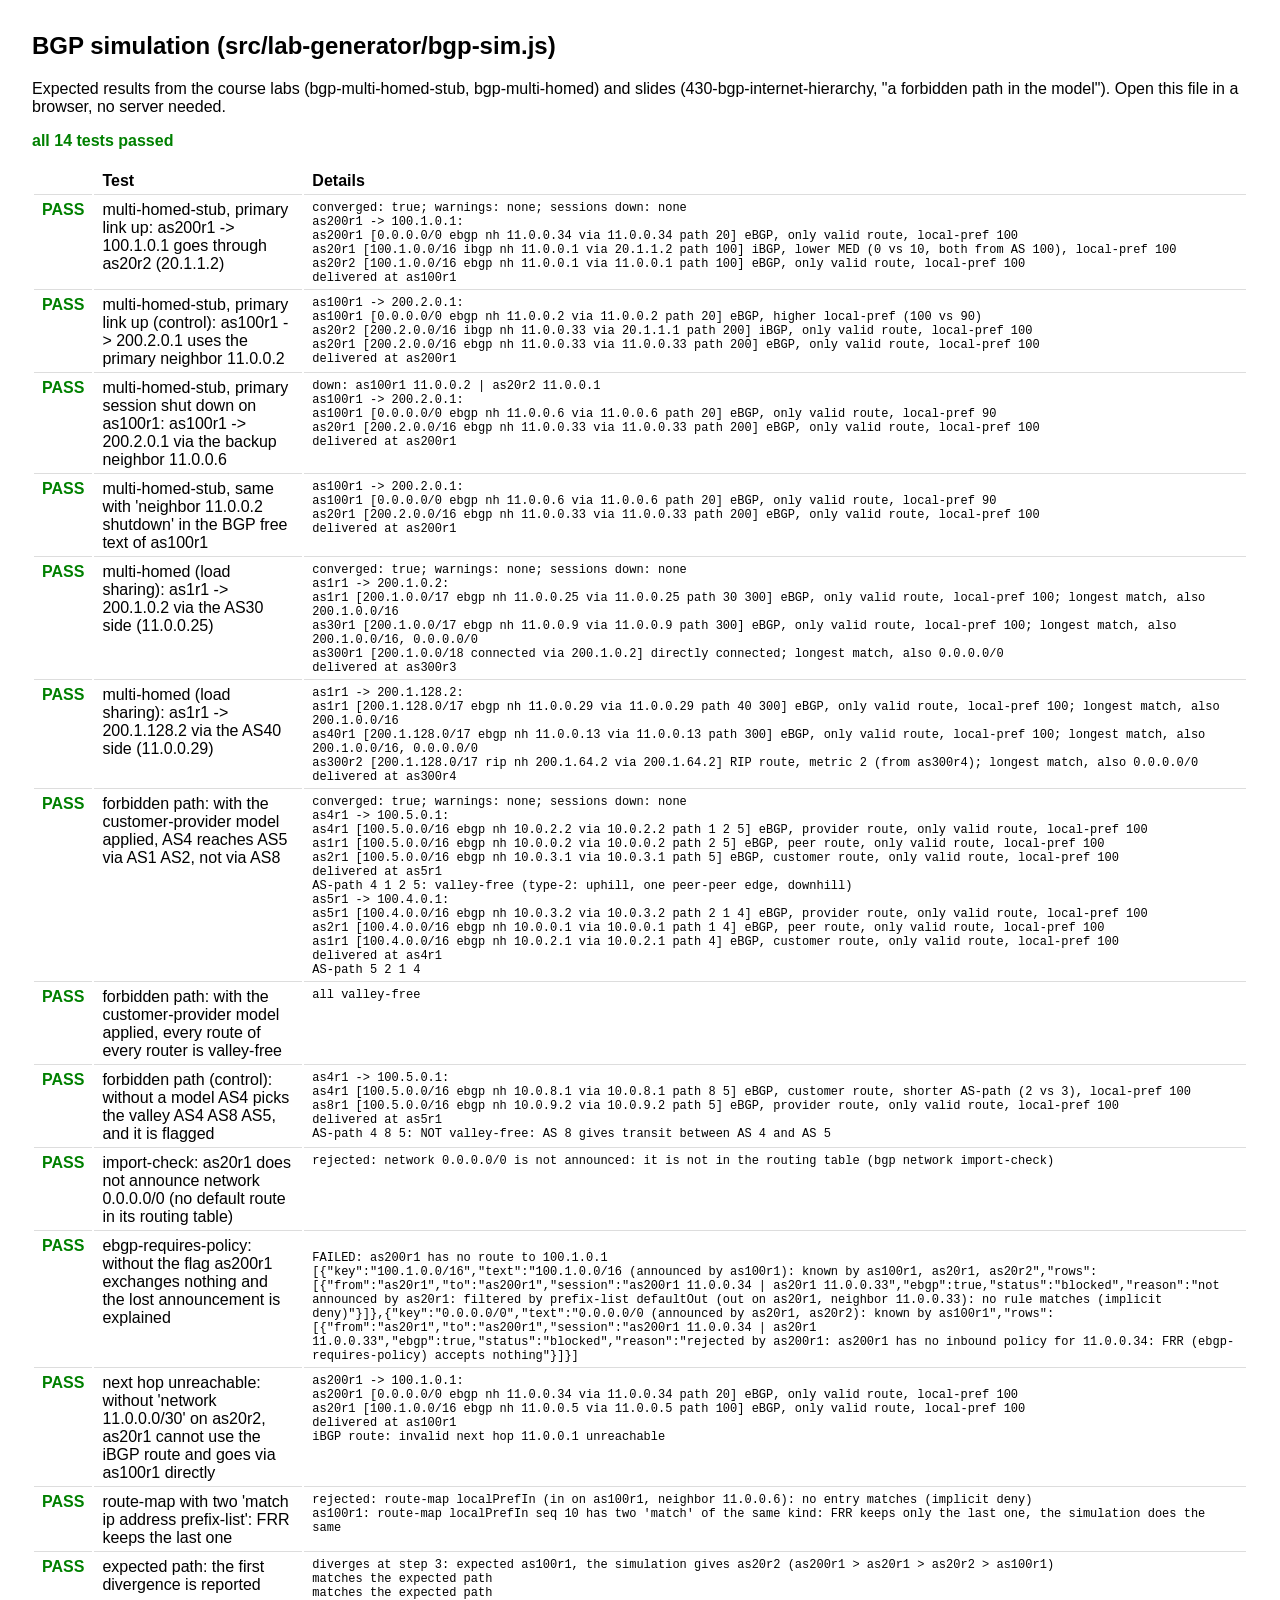
==== tests/tests.html @ db009b07 "Add BGP Mode to the Topology tab" ====
<!DOCTYPE html>
<html>

<head>
	<meta charset="utf-8" />
	<title>BGP simulation tests</title>
	<style>
		body { font-family: sans-serif; margin: 2em; }
		td, th { border-bottom: 1px solid #ddd; padding: 4px 8px; text-align: left; vertical-align: top; }
		.pass { color: green; font-weight: bold; }
		.fail { color: #C5000B; font-weight: bold; }
		pre { margin: 0; white-space: pre-wrap; font-size: 12px; }
	</style>
	<script>if (typeof JSON.clone !== "function") JSON.clone = function (obj) { return JSON.parse(JSON.stringify(obj)) }</script>
	<script src="../src/lab-generator/helper.js"></script>
	<script src="../src/lab-generator/bgp-policy.js"></script>
	<script src="../src/lab-generator/bgp-as.js"></script>
	<script src="../src/lab-generator/lint.js"></script>
	<script src="../src/lab-generator/models/model.js"></script>
	<script src="../src/lab-generator/bgp-sim.js"></script>
</head>

<body>
	<h2>BGP simulation (src/lab-generator/bgp-sim.js)</h2>
	<p>Expected results from the course labs (bgp-multi-homed-stub, bgp-multi-homed) and slides (430-bgp-internet-hierarchy, "a forbidden path in the model"). Open this file in a browser, no server needed.</p>
	<p id="summary"></p>
	<table id="results"><tr><th></th><th>Test</th><th>Details</th></tr></table>

	<script>
		/* ---- labs as in their frr.conf files, built with the generator model ---- */

		// routers: { name: { as, ifs: [[domain, ip], ...] (eth0, eth1...), networks, flags, rip, neighbors: [{ ip, as, in, out, defaultOriginate }], lists } }
		// lists: { "prefix-list": { name: [[action, prefix], ...] }, "access-list": {...}, "route-map": { name: [{ action, matches: [[match, list]], sets: [[set, value]] }] } }
		function buildLab(routers) {
			let netkit = [], id = 1;
			for (let name in routers) {
				let spec = routers[name], m = JSON.clone(backbone);
				m.name = name;
				m.type = "router";
				m.interfaces.if = spec.ifs.map((x, i) => ({ eth: { number: i, domain: x[0] }, ip: x[1] }));
				m.interfaces.counter = m.interfaces.if.length;
				if (spec.rip) Object.assign(m.routing.rip, { en: true, network: spec.rip, bgp: !!spec.ripBgp });
				if (spec.as) {
					let bgp = m.routing.bgp, lists = spec.lists || {}, ids = {};
					Object.assign(bgp, { en: true, as: String(spec.as), network: spec.networks || [] });
					for (let f of spec.flags || []) bgp[f] = true;
					for (let type of ["prefix-list", "access-list", "as-path", "route-map"]) {
						for (let pname in lists[type] || {}) {
							let p = { id: id++, type: type, name: pname, rules: [] };
							ids[type + " " + pname] = p.id;
							bgp.policies.push(p);
							lists[type][pname].forEach(function (r, i) {
								let rule = { seq: (i + 1) * (type == "route-map" ? 10 : 5), action: r.action || r[0] };
								if (type == "prefix-list") Object.assign(rule, { prefix: r[1], ge: null, le: null });
								if (type == "access-list") Object.assign(rule, { prefix: r[1], exactMatch: false });
								if (type == "as-path") rule.regex = r[1];
								if (type == "route-map") Object.assign(rule, {
									matches: (r.matches || []).map(x => ({ match: x[0], value: ids[ROUTE_MAP_MATCHES.find(d => d.match == x[0]).type + " " + x[1]] })),
									sets: (r.sets || []).map(x => ({ set: x[0], value: x[1] }))
								});
								p.rules.push(rule);
							});
						}
					}
					bgp.remote = (spec.neighbors || []).map(function (n) {
						let r = JSON.clone(backbone.routing.bgp.remote[0]);
						Object.assign(r, { neighbor: n.ip, as: String(n.as), defaultOriginate: !!n.defaultOriginate });
						for (let dir of ["in", "out"]) {
							for (let cmd in n[dir] || {}) r.apply[cmd][dir] = ids[NEIGHBOR_POLICY_CMDS.find(c => c.cmd == cmd).type + " " + n[dir][cmd]];
						}
						return r;
					});
				}
				netkit.push(m);
			}
			return netkit;
		}

		// lab bgp-multi-homed-stub: AS100 multi-homed to AS20, primary as20r2 (11.0.0.2), backup as20r1 (11.0.0.6, local-pref 90 in, MED 10 out)
		function multiHomedStub() {
			return buildLab({
				as100r1: {
					as: 100, ifs: [["E", "11.0.0.1/30"], ["F", "11.0.0.5/30"], ["J", "100.1.0.1/16"]], networks: ["100.1.0.0/16"],
					neighbors: [
						{ ip: "11.0.0.2", as: 20, out: { "prefix-list": "mineOutOnly" }, in: { "prefix-list": "defaultIn" } },
						{ ip: "11.0.0.6", as: 20, out: { "prefix-list": "mineOutOnly", "route-map": "metricOut" }, in: { "prefix-list": "defaultIn", "route-map": "localPrefIn" } }
					],
					lists: {
						"access-list": { myAggregate: [["permit", "100.1.0.0/16"]] },
						"prefix-list": { mineOutOnly: [["permit", "100.1.0.0/16"]], defaultIn: [["permit", "0.0.0.0/0"]] },
						"route-map": {
							metricOut: [{ action: "permit", matches: [["ip address", "myAggregate"]], sets: [["metric", "10"]] }],
							localPrefIn: [{ action: "permit", sets: [["local-preference", "90"]] }]
						}
					}
				},
				as200r1: {
					as: 200, ifs: [["A", "11.0.0.33/30"], ["B", "200.2.0.1/16"]], networks: ["200.2.0.0/16"], flags: ["noEbgpRequiresPolicy"],
					neighbors: [{ ip: "11.0.0.34", as: 20 }]
				},
				as20r1: {
					as: 20, ifs: [["A", "11.0.0.34/30"], ["F", "11.0.0.6/30"], ["C", "20.1.1.1/24"]],
					networks: ["20.1.1.0/24", "11.0.0.4/30", "11.0.0.32/30", "0.0.0.0/0"],
					neighbors: [
						{ ip: "11.0.0.33", as: 200, defaultOriginate: true, in: { "prefix-list": "as200In" }, out: { "prefix-list": "defaultOut" } },
						{ ip: "11.0.0.5", as: 100, defaultOriginate: true, in: { "prefix-list": "as100In" }, out: { "prefix-list": "defaultOut" } },
						{ ip: "20.1.1.2", as: 20 }
					],
					lists: { "prefix-list": { as200In: [["permit", "200.2.0.0/16"]], as100In: [["permit", "100.1.0.0/16"]], defaultOut: [["permit", "0.0.0.0/0"]] } }
				},
				as20r2: {
					as: 20, ifs: [["E", "11.0.0.2/30"], ["C", "20.1.1.2/24"]], networks: ["20.1.1.0/24", "11.0.0.0/30", "0.0.0.0/0"],
					neighbors: [
						{ ip: "11.0.0.1", as: 100, defaultOriginate: true, in: { "prefix-list": "as100In" }, out: { "prefix-list": "defaultOut" } },
						{ ip: "20.1.1.1", as: 20 }
					],
					lists: { "prefix-list": { as100In: [["permit", "100.1.0.0/16"]], defaultOut: [["permit", "0.0.0.0/0"]] } }
				}
			});
		}

		// lab bgp-multi-homed: AS300 announces 200.1.0.0/16 to both providers, 200.1.0.0/17 only to AS30, 200.1.128.0/17 only to AS40
		function multiHomed() {
			let as300 = (eth0, eth1, peer, peerAs, half) => ({
				as: 300, ifs: [eth0, eth1], rip: ["200.1.0.0/16"], ripBgp: true, networks: ["200.1.0.0/16", half], flags: ["noNetworkImportCheck"],
				neighbors: [{ ip: peer, as: peerAs, out: { "prefix-list": "mineOutOnly" }, in: { "prefix-list": "defaultIn" } }],
				lists: { "prefix-list": { mineOutOnly: [["permit", "200.1.0.0/16"], ["permit", half]], defaultIn: [["permit", "0.0.0.0/0"]] } }
			});
			let provider = (as, ifs, lan, toAs300, as300Ip, toAs1, half) => ({
				as: as, ifs: ifs, networks: [lan, toAs300], flags: ["noEbgpRequiresPolicy"],
				neighbors: [
					{ ip: as300Ip, as: 300, defaultOriginate: true, in: { "prefix-list": "as300In" }, out: { "prefix-list": "defaultRoute" } },
					{ ip: toAs1, as: 1, in: { "prefix-list": "defaultRoute" } }
				],
				lists: { "prefix-list": { as300In: [["permit", "200.1.0.0/16"], ["permit", half]], defaultRoute: [["permit", "0.0.0.0/0"]] } }
			});
			return buildLab({
				as1r1: {
					as: 1, ifs: [["Q", "11.0.0.30/30"], ["S", "11.0.0.26/30"]], networks: ["11.0.0.24/30", "11.0.0.28/30", "0.0.0.0/0"], flags: ["noNetworkImportCheck"],
					neighbors: [
						{ ip: "11.0.0.25", as: 30, out: { "prefix-list": "defaultOut" }, in: { "prefix-list": "acceptAny" } },
						{ ip: "11.0.0.29", as: 40, out: { "prefix-list": "defaultOut" }, in: { "prefix-list": "acceptAny" } }
					],
					lists: { "prefix-list": { defaultOut: [["permit", "0.0.0.0/0"]], acceptAny: [["permit", "any"]] } }
				},
				as30r1: provider(30, [["N", "11.0.0.10/30"], ["R", "30.3.3.1/24"], ["S", "11.0.0.25/30"]], "30.3.3.0/24", "11.0.0.8/30", "11.0.0.9", "11.0.0.26", "200.1.0.0/17"),
				as40r1: provider(40, [["O", "11.0.0.14/30"], ["P", "40.4.4.1/24"], ["Q", "11.0.0.29/30"]], "40.4.4.0/24", "11.0.0.12/30", "11.0.0.13", "11.0.0.30", "200.1.128.0/17"),
				as300r1: as300(["N", "11.0.0.9/30"], ["Y", "200.1.0.1/18"], "11.0.0.10", 30, "200.1.0.0/17"),
				as300r2: as300(["O", "11.0.0.13/30"], ["X", "200.1.64.1/18"], "11.0.0.14", 40, "200.1.128.0/17"),
				as300r3: { ifs: [["M", "200.1.128.1/17"], ["Y", "200.1.0.2/18"]], rip: ["200.1.0.0/16"] },
				as300r4: { ifs: [["X", "200.1.64.2/18"], ["M", "200.1.128.2/17"]], rip: ["200.1.0.0/16"] }
			});
		}

		// slide "a forbidden path in the model": AS8 is a customer of AS4 and AS5, the path AS4 AS8 AS5 is a valley
		var HIERARCHY = [[1, "peer", 2], [3, "c2p", 1], [4, "c2p", 1], [5, "c2p", 2], [3, "peer", 4], [6, "c2p", 3], [7, "c2p", 3], [7, "c2p", 4], [8, "c2p", 4], [8, "c2p", 5], [9, "c2p", 5]];
		function hierarchy(model) {
			let routers = {};
			for (let x = 1; x <= 9; x++) routers["as" + x + "r1"] = { as: x, ifs: [["LAN" + x, "100." + x + ".0.1/16"]], networks: ["100." + x + ".0.0/16"], flags: ["noEbgpRequiresPolicy"], neighbors: [] };
			HIERARCHY.forEach(function (rel, k) {
				let [a, , b] = rel, ra = routers["as" + a + "r1"], rb = routers["as" + b + "r1"], net = "10.0." + k + ".";
				ra.ifs.push(["L" + a + "-" + b, net + "1/30"]);
				rb.ifs.push(["L" + a + "-" + b, net + "2/30"]);
				ra.neighbors.push({ ip: net + "2", as: b });
				rb.neighbors.push({ ip: net + "1", as: a });
			});
			let bgpAs = { relations: HIERARCHY.map(r => ({ a: String(r[0]), b: String(r[2]), type: r[1] })), ases: {} };
			let netkit = buildLab(routers);
			for (let x = 1; x <= 9; x++) bgpAs.ases[x] = { model: model, lp: Object.assign({}, DEFAULT_LOCAL_PREF) };
			// "Apply" of every auto-generated route-map, as in the BGP policies of each router
			for (let m of netkit) for (let r of m.routing.bgp.remote) r.auto = { in: "applied", out: "applied" };
			return { netkit: netkit, bgpAs: bgpAs };
		}

		/* ---- tests ---- */

		function runBgpSimTests() {
			let results = [];
			let test = function (name, fn) {
				try {
					let detail = [], ok = fn(detail);
					results.push({ name: name, ok: ok, detail: detail.join("\n") });
				} catch (e) {
					results.push({ name: name, ok: false, detail: "exception: " + (e.stack || e) });
				}
			};
			let show = t => (t.hops.filter(h => h.prefix).map(h => h.m + " [" + h.prefix + " " + h.type + (h.nh ? " nh " + h.nh : "") + " via " + h.via + (h.path !== undefined ? " path " + h.path : "") + "] " + h.reason).join("\n")
				+ "\n" + (t.delivered ? "delivered at " + t.end : "FAILED: " + t.fail));
			let trace = (sim, src, dst, detail) => {
				let t = bgpSimTrace(sim, src, parseIp(dst));
				detail.push(src + " -> " + dst + ":\n" + show(t));
				return t;
			};
			let hopOf = (t, name) => t.hops.find(h => h.m == name) || {};
			let downKey = (sim, router, ip) => sim.sessions.find(s => s.ends.some(e => e.r.name == router && e.remote.neighbor == ip)).key;
			let noProblems = function (sim, detail) {
				let down = sim.sessions.filter(s => !s.up);
				detail.push("converged: " + sim.converged + "; warnings: " + (sim.warnings.map(w => w.text).join("; ") || "none") + "; sessions down: " + (down.map(s => s.label).join(", ") || "none"));
				return sim.converged && !down.length;
			};
			let bgpAs0 = { relations: [], ases: {} };

			test("multi-homed-stub, primary link up: as200r1 -> 100.1.0.1 goes through as20r2 (20.1.1.2)", function (detail) {
				let sim = bgpSimulate(multiHomedStub(), bgpAs0);
				let ok = noProblems(sim, detail);
				let t = trace(sim, "as200r1", "100.1.0.1", detail);
				return ok && t.delivered && hopOf(t, "as20r1").via == "20.1.1.2" && hopOf(t, "as20r1").next == "as20r2";
			});

			test("multi-homed-stub, primary link up (control): as100r1 -> 200.2.0.1 uses the primary neighbor 11.0.0.2", function (detail) {
				let sim = bgpSimulate(multiHomedStub(), bgpAs0);
				let t = trace(sim, "as100r1", "200.2.0.1", detail);
				return t.delivered && t.hops[0].via == "11.0.0.2";
			});

			test("multi-homed-stub, primary session shut down on as100r1: as100r1 -> 200.2.0.1 via the backup neighbor 11.0.0.6", function (detail) {
				let lab = multiHomedStub(), sim0 = bgpSimulate(lab, bgpAs0), key = downKey(sim0, "as100r1", "11.0.0.2"), down = { sessions: {}, domains: {} };
				down.sessions[key] = true;
				let sim = bgpSimulate(lab, bgpAs0, { down: down });
				detail.push("down: " + key);
				let t = trace(sim, "as100r1", "200.2.0.1", detail);
				return t.delivered && t.hops[0].via == "11.0.0.6" && t.hops[0].next == "as20r1";
			});

			test("multi-homed-stub, same with 'neighbor 11.0.0.2 shutdown' in the BGP free text of as100r1", function (detail) {
				let lab = multiHomedStub();
				lab.find(m => m.name == "as100r1").routing.bgp.free = "neighbor 11.0.0.2 shutdown";
				let sim = bgpSimulate(lab, bgpAs0);
				let t = trace(sim, "as100r1", "200.2.0.1", detail);
				return t.delivered && t.hops[0].via == "11.0.0.6";
			});

			test("multi-homed (load sharing): as1r1 -> 200.1.0.2 via the AS30 side (11.0.0.25)", function (detail) {
				let sim = bgpSimulate(multiHomed(), bgpAs0);
				let ok = noProblems(sim, detail);
				let t = trace(sim, "as1r1", "200.1.0.2", detail);
				return ok && t.hops[0].via == "11.0.0.25" && t.hops[0].prefix == "200.1.0.0/17" && t.delivered;
			});

			test("multi-homed (load sharing): as1r1 -> 200.1.128.2 via the AS40 side (11.0.0.29)", function (detail) {
				let sim = bgpSimulate(multiHomed(), bgpAs0);
				let t = trace(sim, "as1r1", "200.1.128.2", detail);
				return t.hops[0].via == "11.0.0.29" && t.hops[0].prefix == "200.1.128.0/17" && t.delivered;
			});

			test("forbidden path: with the customer-provider model applied, AS4 reaches AS5 via AS1 AS2, not via AS8", function (detail) {
				let lab = hierarchy("cp"), sim = bgpSimulate(lab.netkit, lab.bgpAs);
				let ok = noProblems(sim, detail);
				let t = trace(sim, "as4r1", "100.5.0.1", detail), ases = bgpSimRouteAses(t), v = bgpSimValley(lab.bgpAs, ases);
				detail.push("AS-path " + ases.join(" ") + ": " + v.text);
				let back = trace(sim, "as5r1", "100.4.0.1", detail), backAses = bgpSimRouteAses(back);
				detail.push("AS-path " + backAses.join(" "));
				return ok && ases.join(" ") == "4 1 2 5" && v.status == "type-2" && t.delivered && backAses.join(" ") == "5 2 1 4" && back.delivered;
			});

			test("forbidden path: with the customer-provider model applied, every route of every router is valley-free", function (detail) {
				let lab = hierarchy("cp"), sim = bgpSimulate(lab.netkit, lab.bgpAs), bad = [];
				for (let R of sim.routers) for (let k in R.best) {
					let b = R.best[k], v = b.local ? null : bgpSimValley(lab.bgpAs, [R.asn].concat(b.path));
					if (v && v.status != "type-1" && v.status != "type-2") bad.push(R.name + " " + k + " path " + b.path.join(" ") + ": " + v.text);
				}
				detail.push(bad.join("\n") || "all valley-free");
				return !bad.length;
			});

			test("forbidden path (control): without a model AS4 picks the valley AS4 AS8 AS5, and it is flagged", function (detail) {
				let lab = hierarchy("none"), sim = bgpSimulate(lab.netkit, lab.bgpAs);
				let t = trace(sim, "as4r1", "100.5.0.1", detail), ases = bgpSimRouteAses(t), v = bgpSimValley(lab.bgpAs, ases);
				detail.push("AS-path " + ases.join(" ") + ": " + v.text);
				return ases.join(" ") == "4 8 5" && v.status == "invalid";
			});

			/* engine details the labs above rely on */

			test("import-check: as20r1 does not announce network 0.0.0.0/0 (no default route in its routing table)", function (detail) {
				let sim = bgpSimulate(multiHomedStub(), bgpAs0), r = (sim.byName.as20r1.table["0.0.0.0/0"] || []).find(x => x.local);
				detail.push(r ? r.status + ": " + r.reason : "no local route");
				return r && r.status == "rejected" && /import-check/.test(r.reason);
			});

			test("ebgp-requires-policy: without the flag as200r1 exchanges nothing and the lost announcement is explained", function (detail) {
				let lab = multiHomedStub();
				lab.find(m => m.name == "as200r1").routing.bgp.noEbgpRequiresPolicy = false;
				let sim = bgpSimulate(lab, bgpAs0), q = bgpSimQuery(sim, { source: "as200r1", dest: "100.1.0.1" }), t = q.traces[0];
				detail.push(show(t), JSON.stringify(t.lost));
				return !t.delivered && t.lost.some(l => l.rows.some(r => /ebgp-requires-policy/.test(r.reason)));
			});

			test("next hop unreachable: without 'network 11.0.0.0/30' on as20r2, as20r1 cannot use the iBGP route and goes via as100r1 directly", function (detail) {
				let lab = multiHomedStub();
				let r2 = lab.find(m => m.name == "as20r2");
				r2.routing.bgp.network = r2.routing.bgp.network.filter(n => n != "11.0.0.0/30");
				let sim = bgpSimulate(lab, bgpAs0), t = trace(sim, "as200r1", "100.1.0.1", detail);
				let ibgp = sim.byName.as20r1.table["100.1.0.0/16"].find(r => !r.ebgp);
				detail.push("iBGP route: " + ibgp.status + " " + ibgp.reason);
				return ibgp.status == "invalid" && hopOf(t, "as20r1").next == "as100r1";
			});

			test("route-map with two 'match ip address prefix-list': FRR keeps the last one", function (detail) {
				let lab = multiHomedStub(), r1 = lab.find(m => m.name == "as100r1"), bgp = r1.routing.bgp;
				let pl = (name, prefix) => { let p = { id: 900 + bgp.policies.length, type: "prefix-list", name: name, rules: [{ seq: 5, action: "permit", prefix: prefix, ge: null, le: null }] }; bgp.policies.push(p); return p.id; };
				let rm = bgp.policies.find(p => p.name == "localPrefIn");
				rm.rules[0].matches = [{ match: "ip address prefix-list", value: pl("defaultOnly", "0.0.0.0/0") }, { match: "ip address prefix-list", value: pl("nothing", "1.2.3.0/24") }];
				let sim = bgpSimulate(lab, bgpAs0), r = sim.byName.as100r1.table["0.0.0.0/0"].find(x => x.end.remote.neighbor == "11.0.0.6");
				detail.push(r.status + ": " + r.reason, sim.warnings.map(w => w.text).join("\n"));
				return r.status == "rejected" && /no entry matches/.test(r.reason) && sim.warnings.some(w => /keeps only the last/.test(w.text));
			});

			test("expected path: the first divergence is reported", function (detail) {
				let sim = bgpSimulate(multiHomedStub(), bgpAs0), t = bgpSimTrace(sim, "as200r1", parseIp("100.1.0.1"));
				let a = bgpSimExpected(sim, t, "as200r1 as20r1 as100r1"), b = bgpSimExpected(sim, t, "200 20 100"), c = bgpSimExpected(sim, t, "as200r1 as20r1 as20r2 as100r1");
				detail.push(a.text, b.text, c.text);
				return !a.ok && a.index == 2 && b.ok && c.ok;
			});
			return results;
		}
	</script>
	<script>
		(function () {
			let results = runBgpSimTests(), table = document.getElementById("results");
			for (let r of results) {
				let tr = table.insertRow();
				tr.insertCell().innerHTML = r.ok ? '<span class="pass">PASS</span>' : '<span class="fail">FAIL</span>';
				tr.insertCell().textContent = r.name;
				let pre = document.createElement("pre");
				pre.textContent = r.detail;
				tr.insertCell().appendChild(pre);
			}
			let failed = results.filter(r => !r.ok).length;
			let s = document.getElementById("summary");
			s.className = failed ? "fail" : "pass";
			s.textContent = failed ? failed + " of " + results.length + " tests FAILED" : "all " + results.length + " tests passed";
		})();
	</script>
</body>

</html>
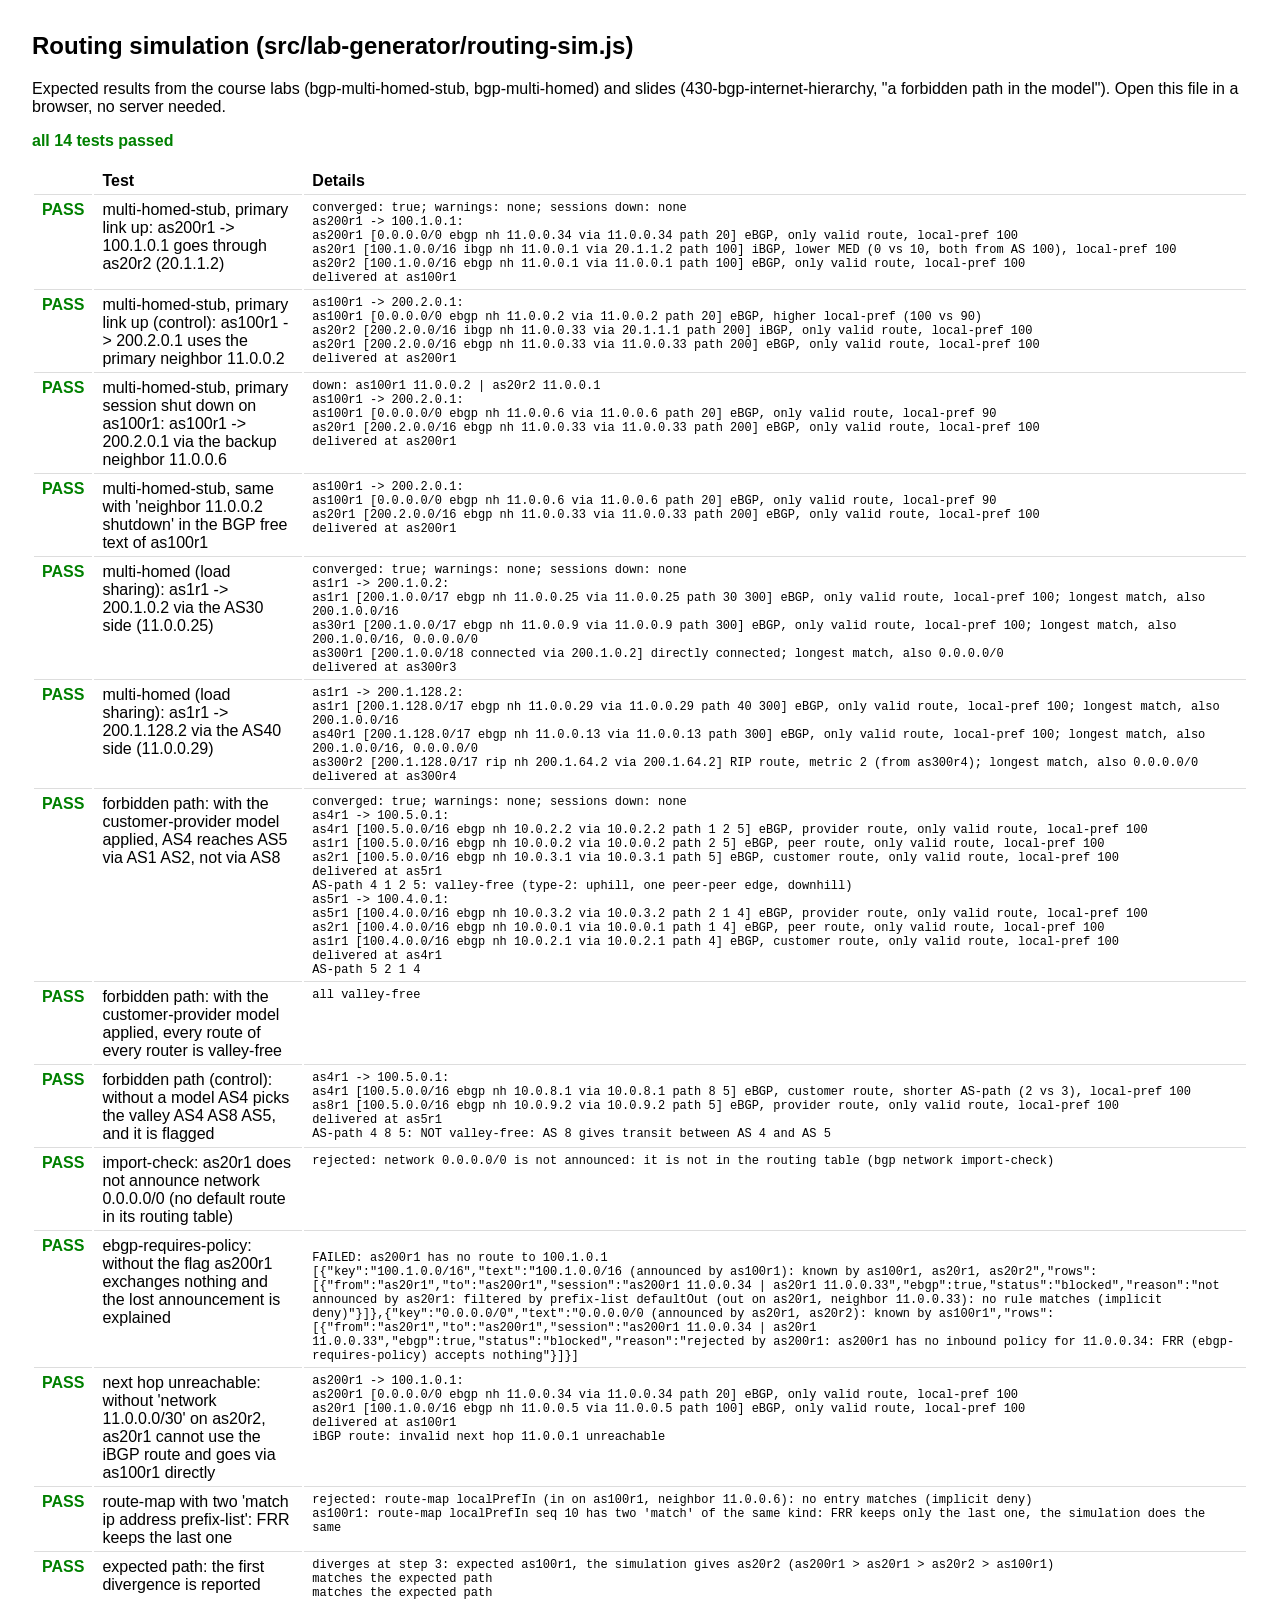
==== commit 303ab42c: "Rename BGP Mode to Routing Mode and simulate the whole control plane bgp-sim.js becomes routing-sim." ====
--- a/tests/tests.html
+++ b/tests/tests.html
@@ -3,7 +3,7 @@
 
 <head>
 	<meta charset="utf-8" />
-	<title>BGP simulation tests</title>
+	<title>Routing simulation tests</title>
 	<style>
 		body { font-family: sans-serif; margin: 2em; }
 		td, th { border-bottom: 1px solid #ddd; padding: 4px 8px; text-align: left; vertical-align: top; }
@@ -17,11 +17,11 @@
 	<script src="../src/lab-generator/bgp-as.js"></script>
 	<script src="../src/lab-generator/lint.js"></script>
 	<script src="../src/lab-generator/models/model.js"></script>
-	<script src="../src/lab-generator/bgp-sim.js"></script>
+	<script src="../src/lab-generator/routing-sim.js"></script>
 </head>
 
 <body>
-	<h2>BGP simulation (src/lab-generator/bgp-sim.js)</h2>
+	<h2>Routing simulation (src/lab-generator/routing-sim.js)</h2>
 	<p>Expected results from the course labs (bgp-multi-homed-stub, bgp-multi-homed) and slides (430-bgp-internet-hierarchy, "a forbidden path in the model"). Open this file in a browser, no server needed.</p>
 	<p id="summary"></p>
 	<table id="results"><tr><th></th><th>Test</th><th>Details</th></tr></table>
@@ -39,6 +39,7 @@
 				m.type = "router";
 				m.interfaces.if = spec.ifs.map((x, i) => ({ eth: { number: i, domain: x[0] }, ip: x[1] }));
 				m.interfaces.counter = m.interfaces.if.length;
+				m.routing.bgp.ebgpToIgp = false;	// these labs redistribute bgp into rip as written
 				if (spec.rip) Object.assign(m.routing.rip, { en: true, network: spec.rip, bgp: !!spec.ripBgp });
 				if (spec.as) {
 					let bgp = m.routing.bgp, lists = spec.lists || {}, ids = {};
@@ -174,7 +175,7 @@
 
 		/* ---- tests ---- */
 
-		function runBgpSimTests() {
+		function runRoutingSimTests() {
 			let results = [];
 			let test = function (name, fn) {
 				try {
@@ -187,7 +188,7 @@
 			let show = t => (t.hops.filter(h => h.prefix).map(h => h.m + " [" + h.prefix + " " + h.type + (h.nh ? " nh " + h.nh : "") + " via " + h.via + (h.path !== undefined ? " path " + h.path : "") + "] " + h.reason).join("\n")
 				+ "\n" + (t.delivered ? "delivered at " + t.end : "FAILED: " + t.fail));
 			let trace = (sim, src, dst, detail) => {
-				let t = bgpSimTrace(sim, src, parseIp(dst));
+				let t = routingSimTrace(sim, src, parseIp(dst));
 				detail.push(src + " -> " + dst + ":\n" + show(t));
 				return t;
 			};
@@ -201,22 +202,22 @@
 			let bgpAs0 = { relations: [], ases: {} };
 
 			test("multi-homed-stub, primary link up: as200r1 -> 100.1.0.1 goes through as20r2 (20.1.1.2)", function (detail) {
-				let sim = bgpSimulate(multiHomedStub(), bgpAs0);
+				let sim = routingSimulate(multiHomedStub(), bgpAs0);
 				let ok = noProblems(sim, detail);
 				let t = trace(sim, "as200r1", "100.1.0.1", detail);
 				return ok && t.delivered && hopOf(t, "as20r1").via == "20.1.1.2" && hopOf(t, "as20r1").next == "as20r2";
 			});
 
 			test("multi-homed-stub, primary link up (control): as100r1 -> 200.2.0.1 uses the primary neighbor 11.0.0.2", function (detail) {
-				let sim = bgpSimulate(multiHomedStub(), bgpAs0);
+				let sim = routingSimulate(multiHomedStub(), bgpAs0);
 				let t = trace(sim, "as100r1", "200.2.0.1", detail);
 				return t.delivered && t.hops[0].via == "11.0.0.2";
 			});
 
 			test("multi-homed-stub, primary session shut down on as100r1: as100r1 -> 200.2.0.1 via the backup neighbor 11.0.0.6", function (detail) {
-				let lab = multiHomedStub(), sim0 = bgpSimulate(lab, bgpAs0), key = downKey(sim0, "as100r1", "11.0.0.2"), down = { sessions: {}, domains: {} };
+				let lab = multiHomedStub(), sim0 = routingSimulate(lab, bgpAs0), key = downKey(sim0, "as100r1", "11.0.0.2"), down = { sessions: {}, domains: {} };
 				down.sessions[key] = true;
-				let sim = bgpSimulate(lab, bgpAs0, { down: down });
+				let sim = routingSimulate(lab, bgpAs0, { down: down });
 				detail.push("down: " + key);
 				let t = trace(sim, "as100r1", "200.2.0.1", detail);
 				return t.delivered && t.hops[0].via == "11.0.0.6" && t.hops[0].next == "as20r1";
@@ -225,26 +226,26 @@
 			test("multi-homed-stub, same with 'neighbor 11.0.0.2 shutdown' in the BGP free text of as100r1", function (detail) {
 				let lab = multiHomedStub();
 				lab.find(m => m.name == "as100r1").routing.bgp.free = "neighbor 11.0.0.2 shutdown";
-				let sim = bgpSimulate(lab, bgpAs0);
+				let sim = routingSimulate(lab, bgpAs0);
 				let t = trace(sim, "as100r1", "200.2.0.1", detail);
 				return t.delivered && t.hops[0].via == "11.0.0.6";
 			});
 
 			test("multi-homed (load sharing): as1r1 -> 200.1.0.2 via the AS30 side (11.0.0.25)", function (detail) {
-				let sim = bgpSimulate(multiHomed(), bgpAs0);
+				let sim = routingSimulate(multiHomed(), bgpAs0);
 				let ok = noProblems(sim, detail);
 				let t = trace(sim, "as1r1", "200.1.0.2", detail);
 				return ok && t.hops[0].via == "11.0.0.25" && t.hops[0].prefix == "200.1.0.0/17" && t.delivered;
 			});
 
 			test("multi-homed (load sharing): as1r1 -> 200.1.128.2 via the AS40 side (11.0.0.29)", function (detail) {
-				let sim = bgpSimulate(multiHomed(), bgpAs0);
+				let sim = routingSimulate(multiHomed(), bgpAs0);
 				let t = trace(sim, "as1r1", "200.1.128.2", detail);
 				return t.hops[0].via == "11.0.0.29" && t.hops[0].prefix == "200.1.128.0/17" && t.delivered;
 			});
 
 			test("forbidden path: with the customer-provider model applied, AS4 reaches AS5 via AS1 AS2, not via AS8", function (detail) {
-				let lab = hierarchy("cp"), sim = bgpSimulate(lab.netkit, lab.bgpAs);
+				let lab = hierarchy("cp"), sim = routingSimulate(lab.netkit, lab.bgpAs);
 				let ok = noProblems(sim, detail);
 				let t = trace(sim, "as4r1", "100.5.0.1", detail), ases = bgpSimRouteAses(t), v = bgpSimValley(lab.bgpAs, ases);
 				detail.push("AS-path " + ases.join(" ") + ": " + v.text);
@@ -254,7 +255,7 @@
 			});
 
 			test("forbidden path: with the customer-provider model applied, every route of every router is valley-free", function (detail) {
-				let lab = hierarchy("cp"), sim = bgpSimulate(lab.netkit, lab.bgpAs), bad = [];
+				let lab = hierarchy("cp"), sim = routingSimulate(lab.netkit, lab.bgpAs), bad = [];
 				for (let R of sim.routers) for (let k in R.best) {
 					let b = R.best[k], v = b.local ? null : bgpSimValley(lab.bgpAs, [R.asn].concat(b.path));
 					if (v && v.status != "type-1" && v.status != "type-2") bad.push(R.name + " " + k + " path " + b.path.join(" ") + ": " + v.text);
@@ -264,7 +265,7 @@
 			});
 
 			test("forbidden path (control): without a model AS4 picks the valley AS4 AS8 AS5, and it is flagged", function (detail) {
-				let lab = hierarchy("none"), sim = bgpSimulate(lab.netkit, lab.bgpAs);
+				let lab = hierarchy("none"), sim = routingSimulate(lab.netkit, lab.bgpAs);
 				let t = trace(sim, "as4r1", "100.5.0.1", detail), ases = bgpSimRouteAses(t), v = bgpSimValley(lab.bgpAs, ases);
 				detail.push("AS-path " + ases.join(" ") + ": " + v.text);
 				return ases.join(" ") == "4 8 5" && v.status == "invalid";
@@ -273,7 +274,7 @@
 			/* engine details the labs above rely on */
 
 			test("import-check: as20r1 does not announce network 0.0.0.0/0 (no default route in its routing table)", function (detail) {
-				let sim = bgpSimulate(multiHomedStub(), bgpAs0), r = (sim.byName.as20r1.table["0.0.0.0/0"] || []).find(x => x.local);
+				let sim = routingSimulate(multiHomedStub(), bgpAs0), r = (sim.byName.as20r1.table["0.0.0.0/0"] || []).find(x => x.local);
 				detail.push(r ? r.status + ": " + r.reason : "no local route");
 				return r && r.status == "rejected" && /import-check/.test(r.reason);
 			});
@@ -281,7 +282,7 @@
 			test("ebgp-requires-policy: without the flag as200r1 exchanges nothing and the lost announcement is explained", function (detail) {
 				let lab = multiHomedStub();
 				lab.find(m => m.name == "as200r1").routing.bgp.noEbgpRequiresPolicy = false;
-				let sim = bgpSimulate(lab, bgpAs0), q = bgpSimQuery(sim, { source: "as200r1", dest: "100.1.0.1" }), t = q.traces[0];
+				let sim = routingSimulate(lab, bgpAs0), q = routingSimQuery(sim, { source: "as200r1", dest: "100.1.0.1" }), t = q.traces[0];
 				detail.push(show(t), JSON.stringify(t.lost));
 				return !t.delivered && t.lost.some(l => l.rows.some(r => /ebgp-requires-policy/.test(r.reason)));
 			});
@@ -290,7 +291,7 @@
 				let lab = multiHomedStub();
 				let r2 = lab.find(m => m.name == "as20r2");
 				r2.routing.bgp.network = r2.routing.bgp.network.filter(n => n != "11.0.0.0/30");
-				let sim = bgpSimulate(lab, bgpAs0), t = trace(sim, "as200r1", "100.1.0.1", detail);
+				let sim = routingSimulate(lab, bgpAs0), t = trace(sim, "as200r1", "100.1.0.1", detail);
 				let ibgp = sim.byName.as20r1.table["100.1.0.0/16"].find(r => !r.ebgp);
 				detail.push("iBGP route: " + ibgp.status + " " + ibgp.reason);
 				return ibgp.status == "invalid" && hopOf(t, "as20r1").next == "as100r1";
@@ -301,14 +302,14 @@
 				let pl = (name, prefix) => { let p = { id: 900 + bgp.policies.length, type: "prefix-list", name: name, rules: [{ seq: 5, action: "permit", prefix: prefix, ge: null, le: null }] }; bgp.policies.push(p); return p.id; };
 				let rm = bgp.policies.find(p => p.name == "localPrefIn");
 				rm.rules[0].matches = [{ match: "ip address prefix-list", value: pl("defaultOnly", "0.0.0.0/0") }, { match: "ip address prefix-list", value: pl("nothing", "1.2.3.0/24") }];
-				let sim = bgpSimulate(lab, bgpAs0), r = sim.byName.as100r1.table["0.0.0.0/0"].find(x => x.end.remote.neighbor == "11.0.0.6");
+				let sim = routingSimulate(lab, bgpAs0), r = sim.byName.as100r1.table["0.0.0.0/0"].find(x => x.end.remote.neighbor == "11.0.0.6");
 				detail.push(r.status + ": " + r.reason, sim.warnings.map(w => w.text).join("\n"));
 				return r.status == "rejected" && /no entry matches/.test(r.reason) && sim.warnings.some(w => /keeps only the last/.test(w.text));
 			});
 
 			test("expected path: the first divergence is reported", function (detail) {
-				let sim = bgpSimulate(multiHomedStub(), bgpAs0), t = bgpSimTrace(sim, "as200r1", parseIp("100.1.0.1"));
-				let a = bgpSimExpected(sim, t, "as200r1 as20r1 as100r1"), b = bgpSimExpected(sim, t, "200 20 100"), c = bgpSimExpected(sim, t, "as200r1 as20r1 as20r2 as100r1");
+				let sim = routingSimulate(multiHomedStub(), bgpAs0), t = routingSimTrace(sim, "as200r1", parseIp("100.1.0.1"));
+				let a = routingSimExpected(sim, t, "as200r1 as20r1 as100r1"), b = routingSimExpected(sim, t, "200 20 100"), c = routingSimExpected(sim, t, "as200r1 as20r1 as20r2 as100r1");
 				detail.push(a.text, b.text, c.text);
 				return !a.ok && a.index == 2 && b.ok && c.ok;
 			});
@@ -317,7 +318,7 @@
 	</script>
 	<script>
 		(function () {
-			let results = runBgpSimTests(), table = document.getElementById("results");
+			let results = runRoutingSimTests(), table = document.getElementById("results");
 			for (let r of results) {
 				let tr = table.insertRow();
 				tr.insertCell().innerHTML = r.ok ? '<span class="pass">PASS</span>' : '<span class="fail">FAIL</span>';
